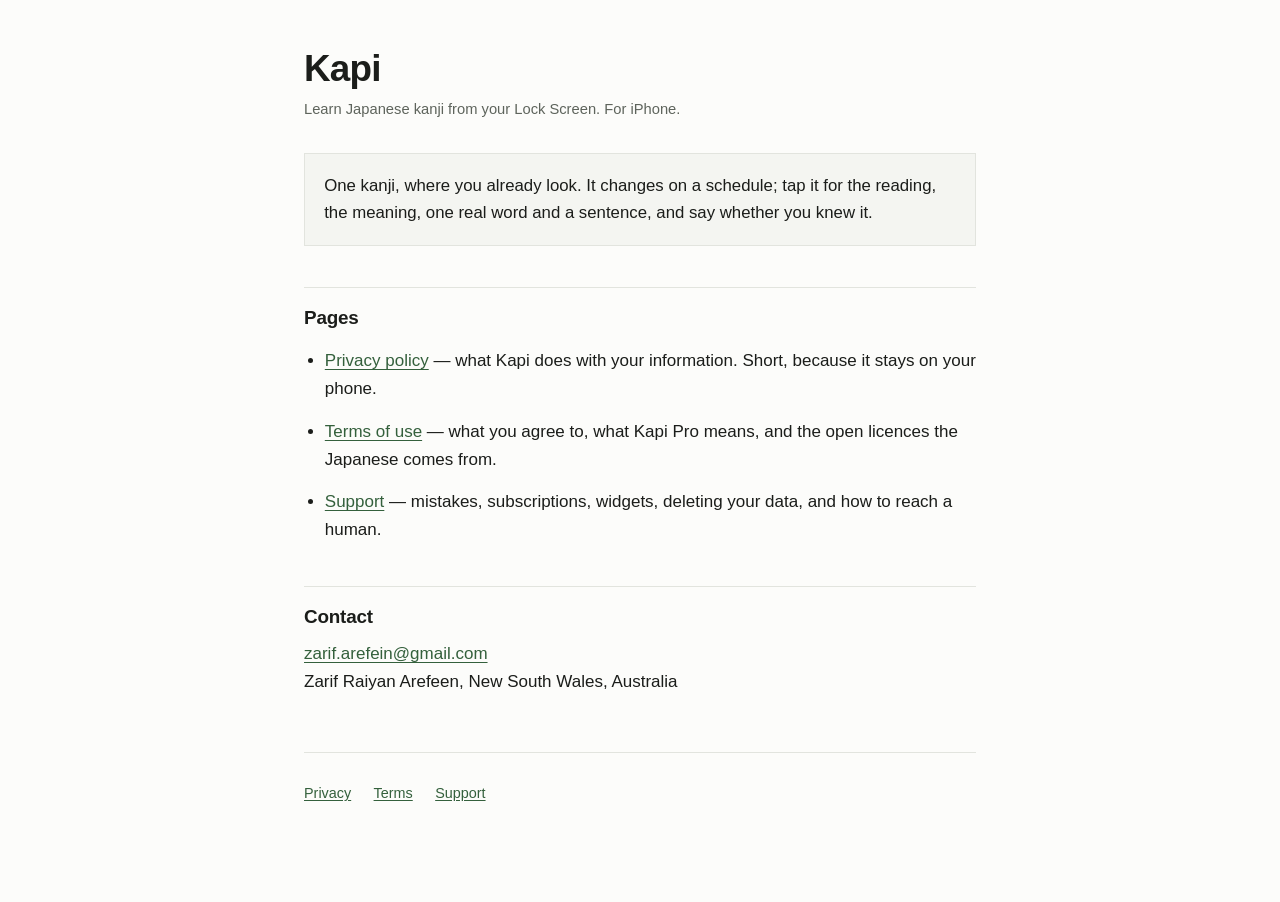
==== index.html @ ff87c598 "Privacy policy, terms of use and support pages for Kapi Co-Authored-By: Claude Fable 5.1 <noreply@an" ====
<!doctype html>
<html lang="en">
<head>
<meta charset="utf-8">
<meta name="viewport" content="width=device-width, initial-scale=1">
<title>Kapi — Kapi</title>
<meta name="description" content="Kapi — learn Japanese kanji from your Lock Screen. Privacy, terms and support.">
<link rel="stylesheet" href="style.css">
</head>
<body>
<main>

<h1>Kapi</h1>
<p class="updated">Learn Japanese kanji from your Lock Screen. For iPhone.</p>
<div class="lead"><p>One kanji, where you already look. It changes on a schedule; tap it for the reading, the meaning, one real word and a sentence, and say whether you knew it.</p></div>
<h2>Pages</h2>
<ul>
<li><a href="privacy/">Privacy policy</a> &mdash; what Kapi does with your information. Short, because it stays on your phone.</li>
<li><a href="terms/">Terms of use</a> &mdash; what you agree to, what Kapi Pro means, and the open licences the Japanese comes from.</li>
<li><a href="support/">Support</a> &mdash; mistakes, subscriptions, widgets, deleting your data, and how to reach a human.</li>
</ul>
<h2>Contact</h2>
<p><a href="mailto:zarif.arefein@gmail.com">zarif.arefein@gmail.com</a><br>Zarif Raiyan Arefeen, New South Wales, Australia</p>

<footer>
  <div class="nav">
    <a href="privacy/">Privacy</a>
    <a href="terms/">Terms</a>
    <a href="support/">Support</a>
  </div>
</footer>

</main>
</body>
</html>
---- style.css ----
/* Kapi — legal pages.
   Plain, quiet, and readable on a phone, because that is where App Review
   opens them. No fonts fetched, no scripts, no build step: the .nojekyll file
   next to this one tells GitHub Pages to serve these as they are. */

:root {
  --ground: #FCFCFA;
  --ink:    #1B1D1A;
  --slate:  #5E645C;
  --hair:   #E2E4DE;
  --raise:  #F4F5F1;
  --link:   #34603C;
}

@media (prefers-color-scheme: dark) {
  :root {
    --ground: #14160F;
    --ink:    #E8EAE2;
    --slate:  #9AA396;
    --hair:   #2C3129;
    --raise:  #1C1F19;
    --link:   #8FC095;
  }
}

* { box-sizing: border-box; }

html { -webkit-text-size-adjust: 100%; }

body {
  margin: 0;
  background: var(--ground);
  color: var(--ink);
  font: 17px/1.65 -apple-system, BlinkMacSystemFont, "Segoe UI", Roboto,
        Helvetica, Arial, sans-serif;
  padding: 3rem 1.25rem 6rem;
}

main {
  max-width: 42rem;
  margin: 0 auto;
}

.home {
  display: inline-block;
  margin-bottom: 2.5rem;
  font-size: 0.92rem;
  color: var(--slate);
  text-decoration: none;
}
.home:hover { color: var(--ink); }

h1 {
  font-size: clamp(1.7rem, 1.3rem + 1.8vw, 2.3rem);
  line-height: 1.15;
  letter-spacing: -0.02em;
  margin: 0 0 0.4rem;
}

h2 {
  font-size: 1.18rem;
  line-height: 1.3;
  letter-spacing: -0.01em;
  margin: 2.6rem 0 0.7rem;
  padding-top: 1.1rem;
  border-top: 1px solid var(--hair);
}

h3 {
  font-size: 1rem;
  margin: 1.8rem 0 0.4rem;
}

.updated {
  color: var(--slate);
  font-size: 0.92rem;
  margin: 0 0 2rem;
}

p, li { margin: 0 0 0.9rem; }

ul, ol { padding-left: 1.3rem; }

a { color: var(--link); text-underline-offset: 0.15em; }
a:focus-visible { outline: 2px solid var(--link); outline-offset: 3px; }

strong { font-weight: 600; }

.lead {
  font-size: 1.05rem;
  background: var(--raise);
  border: 1px solid var(--hair);
  padding: 1.1rem 1.2rem;
  margin-bottom: 2rem;
}
.lead p:last-child { margin-bottom: 0; }

.acl {
  background: var(--raise);
  border: 1px solid var(--hair);
  padding: 1.1rem 1.2rem;
  font-weight: 600;
}
.acl p:last-child { margin-bottom: 0; }

.table-wrap { overflow-x: auto; margin: 0 0 1.2rem; }

table {
  border-collapse: collapse;
  width: 100%;
  font-size: 0.95rem;
}
th, td {
  text-align: left;
  vertical-align: top;
  padding: 0.6rem 0.9rem 0.6rem 0;
  border-bottom: 1px solid var(--hair);
}
th { font-weight: 600; }

footer {
  margin-top: 3.5rem;
  padding-top: 1.2rem;
  border-top: 1px solid var(--hair);
  color: var(--slate);
  font-size: 0.9rem;
}

.nav {
  display: flex;
  flex-wrap: wrap;
  gap: 0.4rem 1.4rem;
  margin-top: 0.6rem;
}
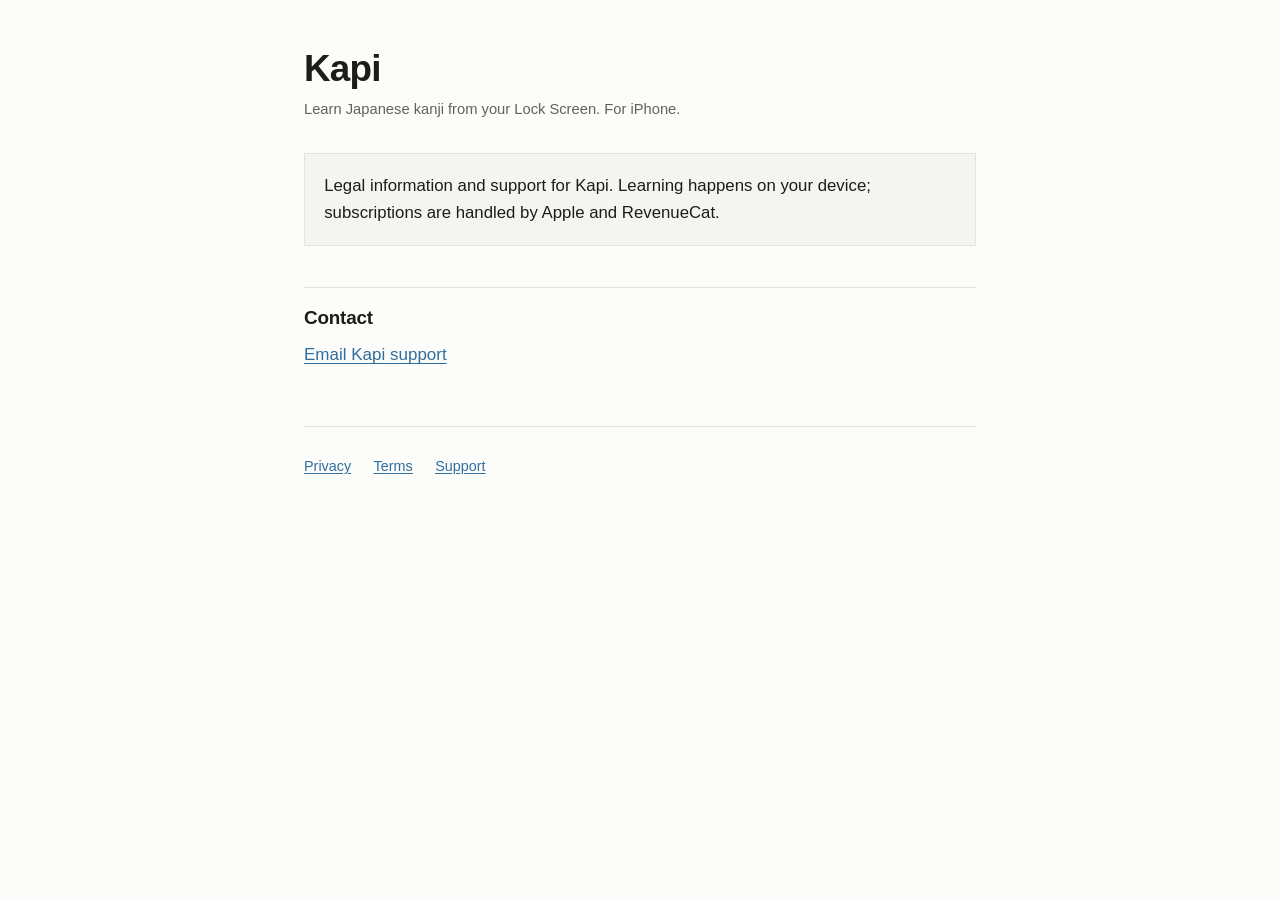
==== commit a71635b9: "Legal v1.1: two plans, no lifetime Lifetime was cut on 2026-09-07; the live terms still sold it. Bri" ====
--- a/index.html
+++ b/index.html
@@ -4,32 +4,14 @@
 <meta charset="utf-8">
 <meta name="viewport" content="width=device-width, initial-scale=1">
 <title>Kapi — Kapi</title>
-<meta name="description" content="Kapi — learn Japanese kanji from your Lock Screen. Privacy, terms and support.">
+<meta name="description" content="Kapi privacy, subscription terms and support.">
 <link rel="stylesheet" href="style.css">
 </head>
 <body>
 <main>
 
-<h1>Kapi</h1>
-<p class="updated">Learn Japanese kanji from your Lock Screen. For iPhone.</p>
-<div class="lead"><p>One kanji, where you already look. It changes on a schedule; tap it for the reading, the meaning, one real word and a sentence, and say whether you knew it.</p></div>
-<h2>Pages</h2>
-<ul>
-<li><a href="privacy/">Privacy policy</a> &mdash; what Kapi does with your information. Short, because it stays on your phone.</li>
-<li><a href="terms/">Terms of use</a> &mdash; what you agree to, what Kapi Pro means, and the open licences the Japanese comes from.</li>
-<li><a href="support/">Support</a> &mdash; mistakes, subscriptions, widgets, deleting your data, and how to reach a human.</li>
-</ul>
-<h2>Contact</h2>
-<p><a href="mailto:zarif.arefein@gmail.com">zarif.arefein@gmail.com</a><br>Zarif Raiyan Arefeen, New South Wales, Australia</p>
-
-<footer>
-  <div class="nav">
-    <a href="privacy/">Privacy</a>
-    <a href="terms/">Terms</a>
-    <a href="support/">Support</a>
-  </div>
-</footer>
-
+<h1>Kapi</h1><p class="updated">Learn Japanese kanji from your Lock Screen. For iPhone.</p><div class="lead"><p>Legal information and support for Kapi. Learning happens on your device; subscriptions are handled by Apple and RevenueCat.</p></div><h2>Contact</h2><a href="mailto:zarif.arefein@gmail.com">Email Kapi support</a>
+<footer><nav class="nav" aria-label="Legal and support"><a href="privacy/">Privacy</a><a href="terms/">Terms</a><a href="support/">Support</a></nav></footer>
 </main>
 </body>
 </html>
--- a/style.css
+++ b/style.css
@@ -9,7 +9,7 @@
   --slate:  #5E645C;
   --hair:   #E2E4DE;
   --raise:  #F4F5F1;
-  --link:   #34603C;
+  --link:   #2F6E9E;
 }
 
 @media (prefers-color-scheme: dark) {
@@ -19,7 +19,7 @@
     --slate:  #9AA396;
     --hair:   #2C3129;
     --raise:  #1C1F19;
-    --link:   #8FC095;
+    --link:   #8FC2E8;
   }
 }
 
@@ -132,3 +132,6 @@
   gap: 0.4rem 1.4rem;
   margin-top: 0.6rem;
 }
+
+/* Long source links remain readable on narrow screens. */
+a { overflow-wrap: anywhere; }
